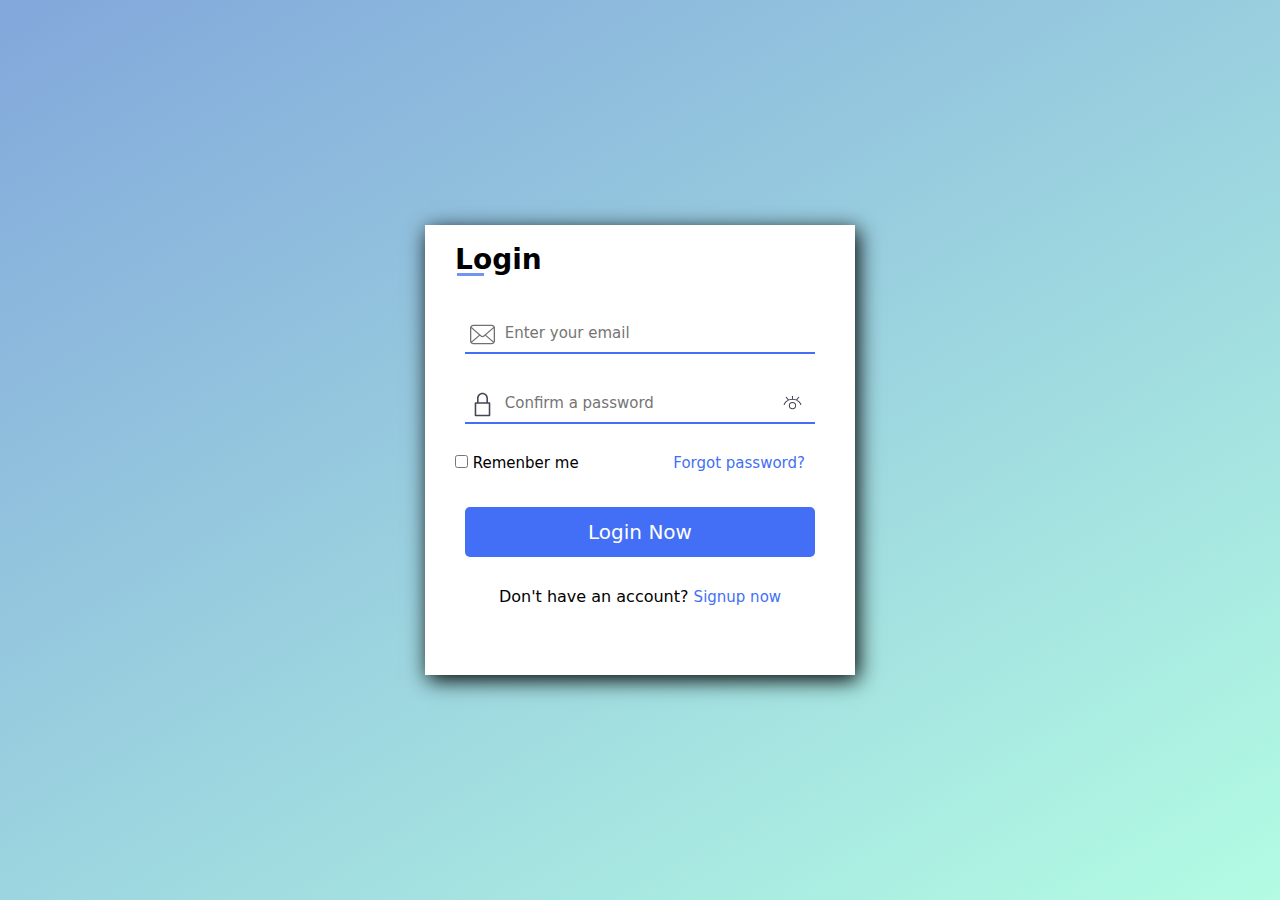
==== loginPage/index.html @ da907cbe "Adicionado projetos" ====
<!DOCTYPE html>
<html lang="en">
<head>
    <meta charset="UTF-8">
    <meta http-equiv="X-UA-Compatible" content="IE=edge">
    <meta name="viewport" content="width=device-width, initial-scale=1.0">
    <title>Login</title>
    <link rel="stylesheet" href="style.css">
    <script src="scripts.js" defer></script>
</head>
<body>
    <main>
        <div class="conteiner">
            <div class="login">Login</div>
            <form action="">
                <div class="input">
                    <div class="input-em">
                        <svg class="l-icons" height="30px" viewBox="0 0 512 512" xml:space="preserve">
                            <g>
                             <path fill="rgb(112, 112, 112)" class="st0" d="M510.746,110.361c-2.128-10.754-6.926-20.918-13.926-29.463c-1.422-1.794-2.909-3.39-4.535-5.009
                                c-12.454-12.52-29.778-19.701-47.531-19.701H67.244c-17.951,0-34.834,7-47.539,19.708c-1.608,1.604-3.099,3.216-4.575,5.067
                                c-6.97,8.509-11.747,18.659-13.824,29.428C0.438,114.62,0,119.002,0,123.435v265.137c0,9.224,1.874,18.206,5.589,26.745
                                c3.215,7.583,8.093,14.772,14.112,20.788c1.516,1.509,3.022,2.901,4.63,4.258c12.034,9.966,27.272,15.45,42.913,15.45h377.51
                                c15.742,0,30.965-5.505,42.967-15.56c1.604-1.298,3.091-2.661,4.578-4.148c5.818-5.812,10.442-12.49,13.766-19.854l0.438-1.05
                                c3.646-8.377,5.497-17.33,5.497-26.628V123.435C512,119.06,511.578,114.649,510.746,110.361z M34.823,99.104
                                c0.951-1.392,2.165-2.821,3.714-4.382c7.689-7.685,17.886-11.914,28.706-11.914h377.51c10.915,0,21.115,4.236,28.719,11.929
                                c1.313,1.327,2.567,2.8,3.661,4.272l2.887,3.88l-201.5,175.616c-6.212,5.446-14.21,8.443-22.523,8.443
                                c-8.231,0-16.222-2.99-22.508-8.436L32.19,102.939L34.823,99.104z M26.755,390.913c-0.109-0.722-0.134-1.524-0.134-2.341V128.925
                                l156.37,136.411L28.199,400.297L26.755,390.913z M464.899,423.84c-6.052,3.492-13.022,5.344-20.145,5.344H67.244
                                c-7.127,0-14.094-1.852-20.142-5.344l-6.328-3.668l159.936-139.379l17.528,15.246c10.514,9.128,23.922,14.16,37.761,14.16
                                c13.89,0,27.32-5.032,37.827-14.16l17.521-15.253L471.228,420.18L464.899,423.84z M485.372,388.572
                                c0,0.803-0.015,1.597-0.116,2.304l-1.386,9.472L329.012,265.409l156.36-136.418V388.572z"/>
                            </g>
                        </svg>
                        <input id="email" type="email" placeholder="Enter your email" required>
                    </div>
                    <div class="input-pass">
                        <svg class="l-icons" height="30px" viewBox="0 0 8.4666669 8.4666669" id="svg8" version="1.1" xmlns="http://www.w3.org/2000/svg" xmlns:cc="http://creativecommons.org/ns#" xmlns:dc="http://purl.org/dc/elements/1.1/" xmlns:inkscape="http://www.inkscape.org/namespaces/inkscape" xmlns:rdf="http://www.w3.org/1999/02/22-rdf-syntax-ns#" xmlns:sodipodi="http://sodipodi.sourceforge.net/DTD/sodipodi-0.dtd" xmlns:svg="http://www.w3.org/2000/svg">
                            <g id="layer1" transform="translate(0,-288.53332)"><path d="M 16,1 C 12.139297,1 9,4.1392882 9,8 v 5 H 7 c -0.5522619,5.5e-5 -0.9999448,0.447738 -1,1 v 16 c 5.52e-5,0.552262 0.4477381,0.999945 1,1 h 18 c 0.552262,-5.5e-5 0.999945,-0.447738 1,-1 V 14 c -5.5e-5,-0.552262 -0.447738,-0.999945 -1,-1 H 23 V 8 C 23,4.1392882 19.860703,1 16,1 Z m 0,2 c 2.787297,0 5,2.212674 5,5 v 5 H 11 V 8 C 11,5.212674 13.212703,3 16,3 Z M 8,15 H 24 V 29 H 8 Z" id="rect864" style="color:#000000;font-style:normal;font-variant:normal;font-weight:normal;font-stretch:normal;font-size:medium;line-height:normal;font-family:sans-serif;font-variant-ligatures:normal;font-variant-position:normal;font-variant-caps:normal;font-variant-numeric:normal;font-variant-alternates:normal;font-feature-settings:normal;text-indent:0;text-align:start;text-decoration:none;text-decoration-line:none;text-decoration-style:solid;text-decoration-color:#000000;letter-spacing:normal;word-spacing:normal;text-transform:none;writing-mode:lr-tb;direction:ltr;text-orientation:mixed;dominant-baseline:auto;baseline-shift:baseline;text-anchor:start;white-space:normal;shape-padding:0;clip-rule:nonzero;display:inline;overflow:visible;visibility:visible;opacity:1;isolation:auto;mix-blend-mode:normal;color-interpolation:sRGB;color-interpolation-filters:linearRGB;solid-color:#000000;solid-opacity:1;vector-effect:none;fill:#464455;fill-opacity:1;fill-rule:nonzero;stroke:none;stroke-width:1.99999988;stroke-linecap:round;stroke-linejoin:round;stroke-miterlimit:4;stroke-dasharray:none;stroke-dashoffset:0;stroke-opacity:1;paint-order:stroke fill markers;color-rendering:auto;image-rendering:auto;shape-rendering:auto;text-rendering:auto;enable-background:accumulate" transform="matrix(0.26458333,0,0,0.26458333,0,288.53332)"/></g>
                        </svg>
                        <div class="pass-icns" max-width="30px">
                            <?xml version="1.0" encoding="utf-8"?>
                            <svg id="open" width="800px" height="800px" viewBox="0 0 24 24" fill="none" xmlns="http://www.w3.org/2000/svg" onclick="show()"><path d="M4 12C4 12 5.6 7 12 7M12 7C18.4 7 20 12 20 12M12 7V4M18 5L16 7.5M6 5L8 7.5M15 13C15 14.6569 13.6569 16 12 16C10.3431 16 9 14.6569 9 13C9 11.3431 10.3431 10 12 10C13.6569 10 15 11.3431 15 13Z" stroke="#464455" stroke-linecap="round" stroke-linejoin="round"/>
                            </svg>
        
                            <?xml version="1.0" encoding="utf-8"?>
                            <svg id="close" width="800px" height="800px" viewBox="0 0 24 24" fill="none" xmlns="http://www.w3.org/2000/svg" onclick="show()"><path d="M4 10C4 10 5.6 15 12 15M12 15C18.4 15 20 10 20 10M12 15V18M18 17L16 14.5M6 17L8 14.5" stroke="#464455" stroke-linecap="round" stroke-linejoin="round"/>
                            </svg>
                        </div>
                        <input id="password" type="password" placeholder="Confirm a password" required>                                 
                    </div>
                </div>
                <div class="end">
                    <div class="remenber">
                        <input type="checkbox" name="" id="checkbox"> Remenber me
                    </div>
                    <div class="fgt">
                        <a href="#">Forgot password? </a>
                    </div>
                </div>
                <div class="enter">
                    <button class="lgn-btn" type="submit">Login Now</button>
                </div>
                <div class="create-acc">
                    Don't have an account?&nbsp;<a href="./create-acc/index.html">Signup now</a>
                </div>
            </form>
        </div>
    </main>
</body>
</html>
---- loginPage/style.css ----
*{
    padding: 0;
    margin: 0;
    font-family: system-ui, -apple-system, BlinkMacSystemFont, 'Segoe UI', Roboto, Oxygen, Ubuntu, Cantarell, 'Open Sans', 'Helvetica Neue', sans-serif;
    font-size: 15px;
    box-sizing: border-box;
}

body{
    height: 100vh;
    width: 100vh;
    background: rgb(130,167,219);
    background: linear-gradient(149deg, rgba(130,167,219,1) 0%, rgba(179,252,227,1) 100%);
} 

.login{
    font-size: 28px;
    font-weight: 600;
    position: absolute;
    top: 4%;
    left: 7%;
}

.login::before{ /* linha embaixo do nome */
    content: ""; /* sempre colocar no inicio */
    width: 27px;
    height: 3px;
    background-color: rgb(112, 148, 240);
    position: absolute;
    bottom: 0px;
    left: 2px;
}

.conteiner{
    height: 450px;
    width: 430px;
    padding: 10px;
    background-color: #fff;
    box-shadow: 3px 5px 20px #000;
    position: absolute;
    display: flex;
    flex-direction: column;
    justify-content: center; 
    top: 50%;  left: 50%;  transform: translate(-50%, -50%);
}

.input{
    margin-top: 20px;
}

#email, #password {
    border: none;
    outline: none;
    height: 40px;
    width: 350px;
    background-color: transparent;
    padding: 0px 1em 0px 2.65em; /*afasta o placeholder*/
    border-bottom:  2px solid rgb(66, 111, 246);
    margin: 0;
}

#email:focus, #password:focus {
    border:  2px solid rgb(66, 111, 246);
    border-radius: 5px;
}

.l-icons, #open, #close{
    position: absolute;
    height: 25px;
    width: 25px;
}

.l-icons{
    margin-left: 5px;
}


#close{
    display: none;
}

.pass-icns{
    position: absolute;
    display: flex;
    align-items: center;
    right: 75px;
    cursor: pointer;
} 

.input-em, .input-pass {
    width: 350px;
    margin-bottom: 30px;
    display: flex;
    align-items: center;
    margin-left: 30px;
} 

.end{
    max-width: 350px;
    display: flex;
    flex-direction: row;
    justify-content: space-between;
    align-items: center;
    margin: 0 20px;
}

a{
    text-decoration: none;
    color: rgb(66, 111, 246);
    transition: color 0.5s;
}

a:hover{
    color: rgb(79, 224, 174); 
}

.lgn-btn{
    width: 350px;
    height: 50px;
    background-color:rgb(66, 111, 246);
    border-radius: 5px;
    border: 0px;
    cursor: pointer;
    position: relative;
    display: flex;
    align-items: center;
    justify-content: center;
    margin-top: 35px ;
    left: 50%;  transform: translate(-50%);
    color: white;
    font-size: 20px;
    transition: background 0.5s;
}

.lgn-btn:hover{
    background-color: rgb(112, 148, 240);
}

.create-acc{
    font-size: 16px;
    padding-top: 30px;
    display: flex;
    align-items: center;
    justify-content: center;
}
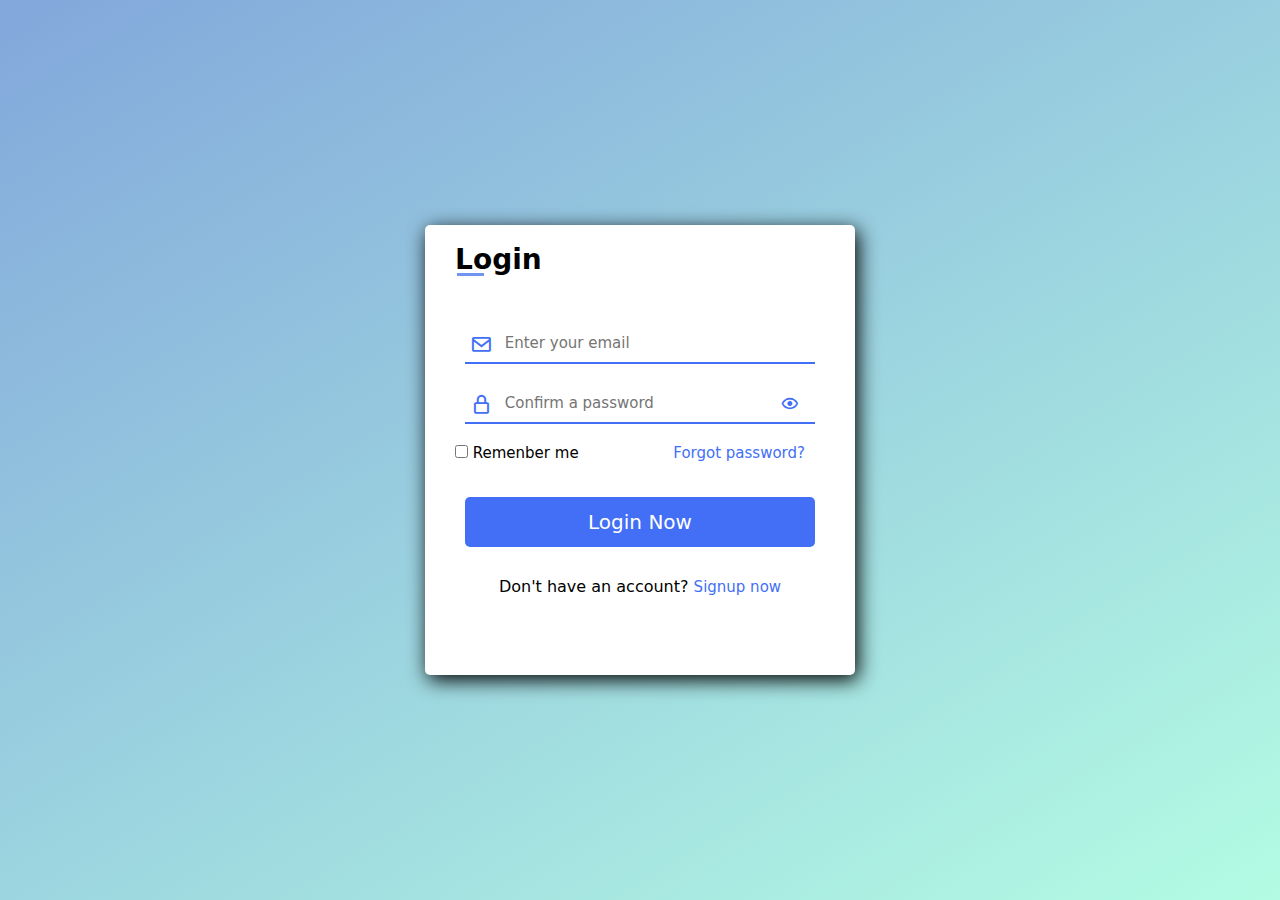
==== commit 329faab2: "v1.6.7" ====
--- a/loginPage/index.html
+++ b/loginPage/index.html
@@ -5,6 +5,7 @@
     <meta http-equiv="X-UA-Compatible" content="IE=edge">
     <meta name="viewport" content="width=device-width, initial-scale=1.0">
     <title>Login</title>
+    <link href='https://unpkg.com/boxicons@2.1.4/css/boxicons.min.css' rel='stylesheet'>
     <link rel="stylesheet" href="style.css">
     <script src="scripts.js" defer></script>
 </head>
@@ -15,40 +16,16 @@
             <form action="">
                 <div class="input">
                     <div class="input-em">
-                        <svg class="l-icons" height="30px" viewBox="0 0 512 512" xml:space="preserve">
-                            <g>
-                             <path fill="rgb(112, 112, 112)" class="st0" d="M510.746,110.361c-2.128-10.754-6.926-20.918-13.926-29.463c-1.422-1.794-2.909-3.39-4.535-5.009
-                                c-12.454-12.52-29.778-19.701-47.531-19.701H67.244c-17.951,0-34.834,7-47.539,19.708c-1.608,1.604-3.099,3.216-4.575,5.067
-                                c-6.97,8.509-11.747,18.659-13.824,29.428C0.438,114.62,0,119.002,0,123.435v265.137c0,9.224,1.874,18.206,5.589,26.745
-                                c3.215,7.583,8.093,14.772,14.112,20.788c1.516,1.509,3.022,2.901,4.63,4.258c12.034,9.966,27.272,15.45,42.913,15.45h377.51
-                                c15.742,0,30.965-5.505,42.967-15.56c1.604-1.298,3.091-2.661,4.578-4.148c5.818-5.812,10.442-12.49,13.766-19.854l0.438-1.05
-                                c3.646-8.377,5.497-17.33,5.497-26.628V123.435C512,119.06,511.578,114.649,510.746,110.361z M34.823,99.104
-                                c0.951-1.392,2.165-2.821,3.714-4.382c7.689-7.685,17.886-11.914,28.706-11.914h377.51c10.915,0,21.115,4.236,28.719,11.929
-                                c1.313,1.327,2.567,2.8,3.661,4.272l2.887,3.88l-201.5,175.616c-6.212,5.446-14.21,8.443-22.523,8.443
-                                c-8.231,0-16.222-2.99-22.508-8.436L32.19,102.939L34.823,99.104z M26.755,390.913c-0.109-0.722-0.134-1.524-0.134-2.341V128.925
-                                l156.37,136.411L28.199,400.297L26.755,390.913z M464.899,423.84c-6.052,3.492-13.022,5.344-20.145,5.344H67.244
-                                c-7.127,0-14.094-1.852-20.142-5.344l-6.328-3.668l159.936-139.379l17.528,15.246c10.514,9.128,23.922,14.16,37.761,14.16
-                                c13.89,0,27.32-5.032,37.827-14.16l17.521-15.253L471.228,420.18L464.899,423.84z M485.372,388.572
-                                c0,0.803-0.015,1.597-0.116,2.304l-1.386,9.472L329.012,265.409l156.36-136.418V388.572z"/>
-                            </g>
-                        </svg>
-                        <input id="email" type="email" placeholder="Enter your email" required>
-                    </div>
+                        <i class='bx bx-envelope l-icons' ></i>
+                        <input class="email" type="email" placeholder="Enter your email" >
+                    </div><span class="msg-error-email"></span>
                     <div class="input-pass">
-                        <svg class="l-icons" height="30px" viewBox="0 0 8.4666669 8.4666669" id="svg8" version="1.1" xmlns="http://www.w3.org/2000/svg" xmlns:cc="http://creativecommons.org/ns#" xmlns:dc="http://purl.org/dc/elements/1.1/" xmlns:inkscape="http://www.inkscape.org/namespaces/inkscape" xmlns:rdf="http://www.w3.org/1999/02/22-rdf-syntax-ns#" xmlns:sodipodi="http://sodipodi.sourceforge.net/DTD/sodipodi-0.dtd" xmlns:svg="http://www.w3.org/2000/svg">
-                            <g id="layer1" transform="translate(0,-288.53332)"><path d="M 16,1 C 12.139297,1 9,4.1392882 9,8 v 5 H 7 c -0.5522619,5.5e-5 -0.9999448,0.447738 -1,1 v 16 c 5.52e-5,0.552262 0.4477381,0.999945 1,1 h 18 c 0.552262,-5.5e-5 0.999945,-0.447738 1,-1 V 14 c -5.5e-5,-0.552262 -0.447738,-0.999945 -1,-1 H 23 V 8 C 23,4.1392882 19.860703,1 16,1 Z m 0,2 c 2.787297,0 5,2.212674 5,5 v 5 H 11 V 8 C 11,5.212674 13.212703,3 16,3 Z M 8,15 H 24 V 29 H 8 Z" id="rect864" style="color:#000000;font-style:normal;font-variant:normal;font-weight:normal;font-stretch:normal;font-size:medium;line-height:normal;font-family:sans-serif;font-variant-ligatures:normal;font-variant-position:normal;font-variant-caps:normal;font-variant-numeric:normal;font-variant-alternates:normal;font-feature-settings:normal;text-indent:0;text-align:start;text-decoration:none;text-decoration-line:none;text-decoration-style:solid;text-decoration-color:#000000;letter-spacing:normal;word-spacing:normal;text-transform:none;writing-mode:lr-tb;direction:ltr;text-orientation:mixed;dominant-baseline:auto;baseline-shift:baseline;text-anchor:start;white-space:normal;shape-padding:0;clip-rule:nonzero;display:inline;overflow:visible;visibility:visible;opacity:1;isolation:auto;mix-blend-mode:normal;color-interpolation:sRGB;color-interpolation-filters:linearRGB;solid-color:#000000;solid-opacity:1;vector-effect:none;fill:#464455;fill-opacity:1;fill-rule:nonzero;stroke:none;stroke-width:1.99999988;stroke-linecap:round;stroke-linejoin:round;stroke-miterlimit:4;stroke-dasharray:none;stroke-dashoffset:0;stroke-opacity:1;paint-order:stroke fill markers;color-rendering:auto;image-rendering:auto;shape-rendering:auto;text-rendering:auto;enable-background:accumulate" transform="matrix(0.26458333,0,0,0.26458333,0,288.53332)"/></g>
-                        </svg>
-                        <div class="pass-icns" max-width="30px">
-                            <?xml version="1.0" encoding="utf-8"?>
-                            <svg id="open" width="800px" height="800px" viewBox="0 0 24 24" fill="none" xmlns="http://www.w3.org/2000/svg" onclick="show()"><path d="M4 12C4 12 5.6 7 12 7M12 7C18.4 7 20 12 20 12M12 7V4M18 5L16 7.5M6 5L8 7.5M15 13C15 14.6569 13.6569 16 12 16C10.3431 16 9 14.6569 9 13C9 11.3431 10.3431 10 12 10C13.6569 10 15 11.3431 15 13Z" stroke="#464455" stroke-linecap="round" stroke-linejoin="round"/>
-                            </svg>
-        
-                            <?xml version="1.0" encoding="utf-8"?>
-                            <svg id="close" width="800px" height="800px" viewBox="0 0 24 24" fill="none" xmlns="http://www.w3.org/2000/svg" onclick="show()"><path d="M4 10C4 10 5.6 15 12 15M12 15C18.4 15 20 10 20 10M12 15V18M18 17L16 14.5M6 17L8 14.5" stroke="#464455" stroke-linecap="round" stroke-linejoin="round"/>
-                            </svg>
+                        <i class='bx bx-lock-alt cfm l-icons' ></i>
+                        <div class="pass-icns">
+                            <i class='bx bx-show show-cfm'></i> <i class='bx bx-hide hide-cfm'></i>
                         </div>
-                        <input id="password" type="password" placeholder="Confirm a password" required>                                 
-                    </div>
+                        <input class="password" type="password" placeholder="Confirm a password">                                 
+                    </div><span class="msg-error-pass"></span>
                 </div>
                 <div class="end">
                     <div class="remenber">
@@ -59,7 +36,7 @@
                     </div>
                 </div>
                 <div class="enter">
-                    <button class="lgn-btn" type="submit">Login Now</button>
+                    <button class="lgn-btn">Login Now</button>
                 </div>
                 <div class="create-acc">
                     Don't have an account?&nbsp;<a href="./create-acc/index.html">Signup now</a>
--- a/loginPage/style.css
+++ b/loginPage/style.css
@@ -42,13 +42,14 @@
     flex-direction: column;
     justify-content: center; 
     top: 50%;  left: 50%;  transform: translate(-50%, -50%);
+    border-radius: 5px;
 }
 
 .input{
     margin-top: 20px;
 }
 
-#email, #password {
+.email, .password {
     border: none;
     outline: none;
     height: 40px;
@@ -59,23 +60,25 @@
     margin: 0;
 }
 
-#email:focus, #password:focus {
+.email:focus, .password:focus {
     border:  2px solid rgb(66, 111, 246);
     border-radius: 5px;
 }
 
-.l-icons, #open, #close{
+.l-icons{
     position: absolute;
-    height: 25px;
-    width: 25px;
+    margin-left: 5px;
+    font-size: 1.5rem;
+    color:  rgb(66, 111, 246);
 }
 
-.l-icons{
-    margin-left: 5px;
+.bx-show, .bx-hide{
+    font-size: 1.3rem;
+    color:  rgb(66, 111, 246);
 }
 
 
-#close{
+.bx-hide{
     display: none;
 }
 
@@ -83,13 +86,20 @@
     position: absolute;
     display: flex;
     align-items: center;
-    right: 75px;
+    right: 55px;
     cursor: pointer;
-} 
+}
+
+.msg-error-email, .msg-error-pass{
+    margin-left: 30px;
+    color: #ff0000;
+    margin-bottom: 20px;
+    font-size: 14px;
+    display: flex;  
+}
 
 .input-em, .input-pass {
     width: 350px;
-    margin-bottom: 30px;
     display: flex;
     align-items: center;
     margin-left: 30px;
